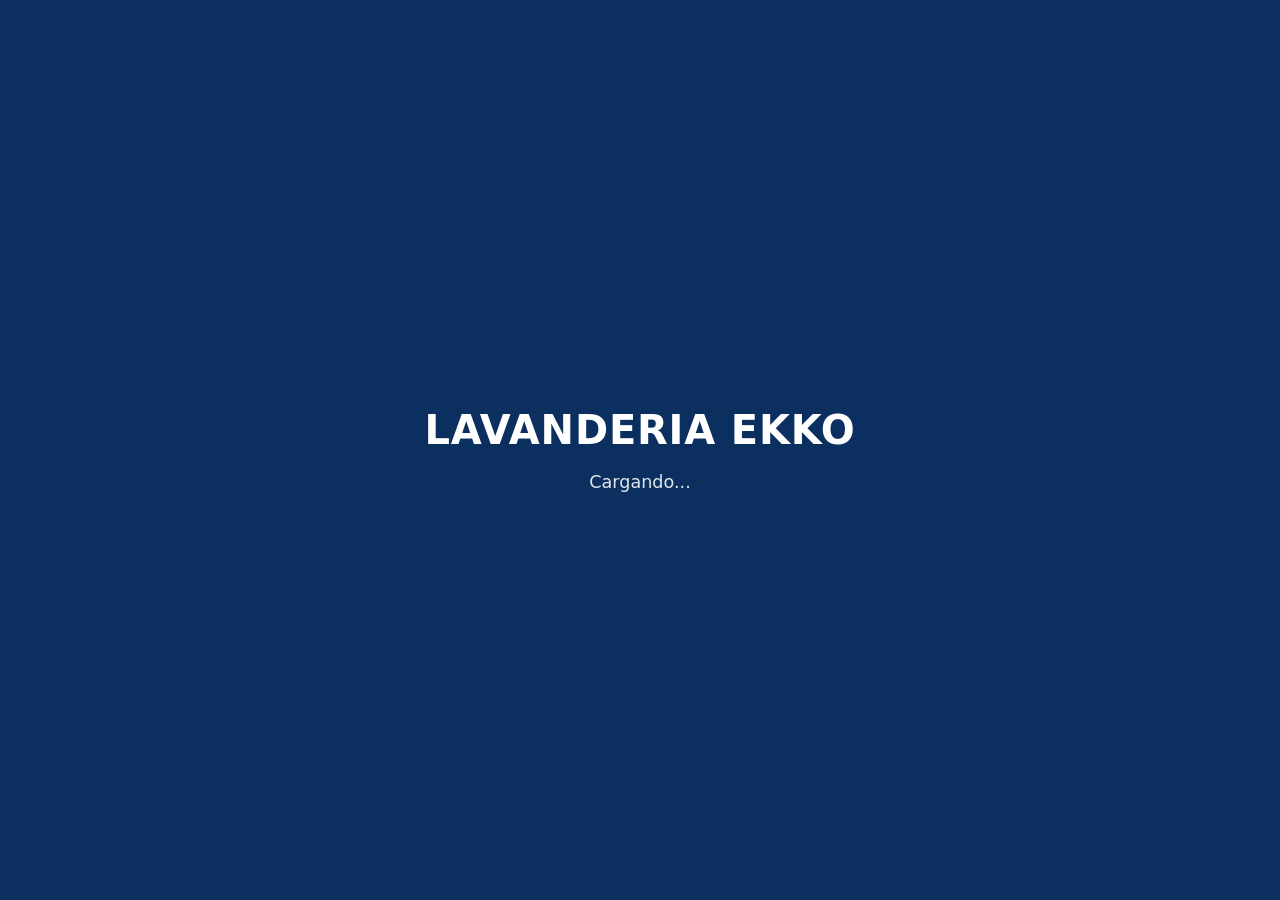
==== ADMIN EKKO/index.html @ 3e4dbfbe "Add files via upload Signed-off-by: koowexa-dev <278492924+koowexa-dev@users.noreply.github.com>" ====
<!DOCTYPE html>
<html lang="es">
<head>
    <meta charset="UTF-8">
    <meta name="viewport" content="width=device-width, initial-scale=1.0, viewport-fit=cover">
    <title>EKKO</title>
    <style>
        * {
            margin: 0;
            padding: 0;
            box-sizing: border-box;
        }
        body {
            font-family: system-ui, -apple-system, 'Segoe UI', Roboto, 'Helvetica Neue', sans-serif;
            background: #0B2F5F;
            min-height: 100dvh;
            display: flex;
            justify-content: center;
            align-items: center;
        }
        .cargando {
            text-align: center;
            padding: 1.5rem;
            width: 100%;
            max-width: 90%;
        }
        .marca {
            color: white;
            font-size: clamp(1.75rem, 6vw, 2.5rem);
            font-weight: 600;
            letter-spacing: 0.02em;
            margin-bottom: 1rem;
            line-height: 1.2;
            word-break: break-word;
        }
        .estado {
            color: rgba(255, 255, 255, 0.88);
            font-size: clamp(0.9rem, 4vw, 1.1rem);
            font-weight: 400;
            line-height: 1.4;
        }
    </style>
    <meta http-equiv="refresh" content="4; url=https://koowexa-dev.github.io/admin_ekko/">
</head>
<body>
    <div class="cargando">
        <div class="marca">LAVANDERIA EKKO</div>
        <div class="estado">Cargando...</div>
    </div>
</body>
</html>
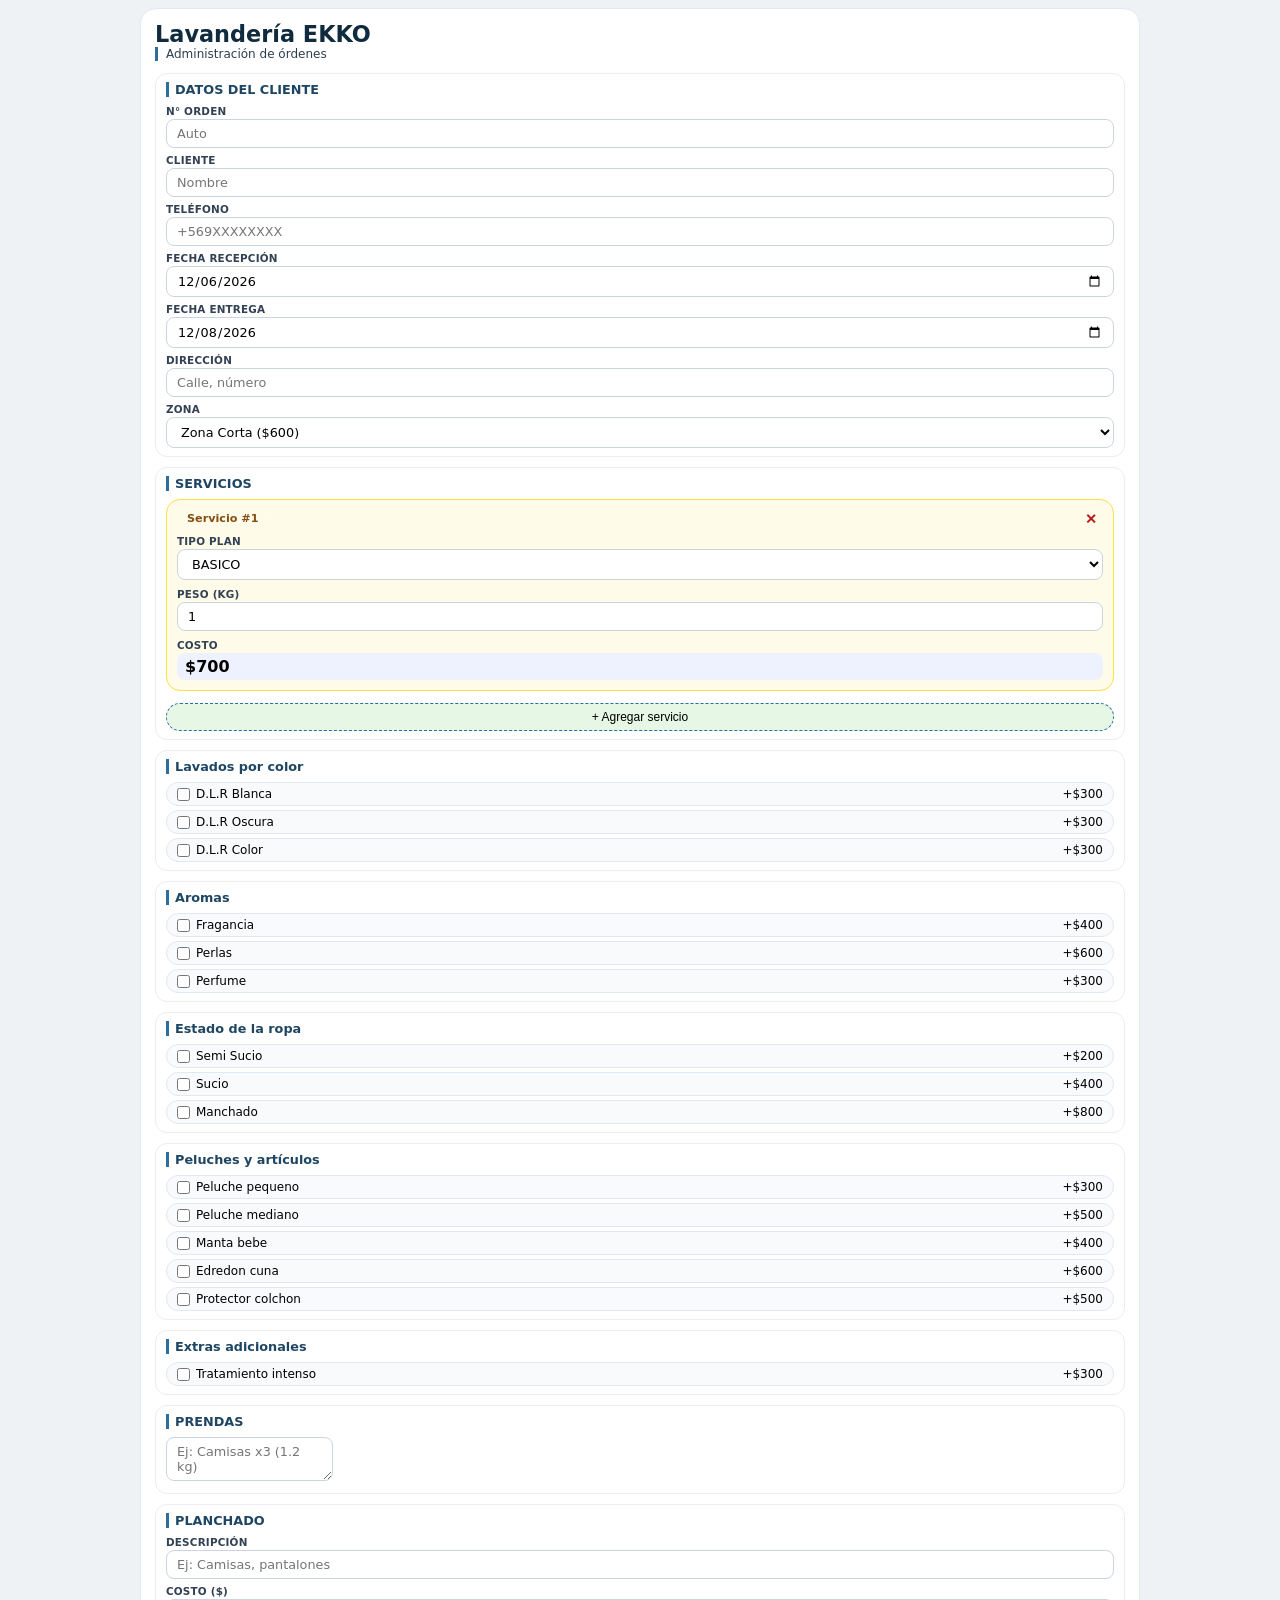
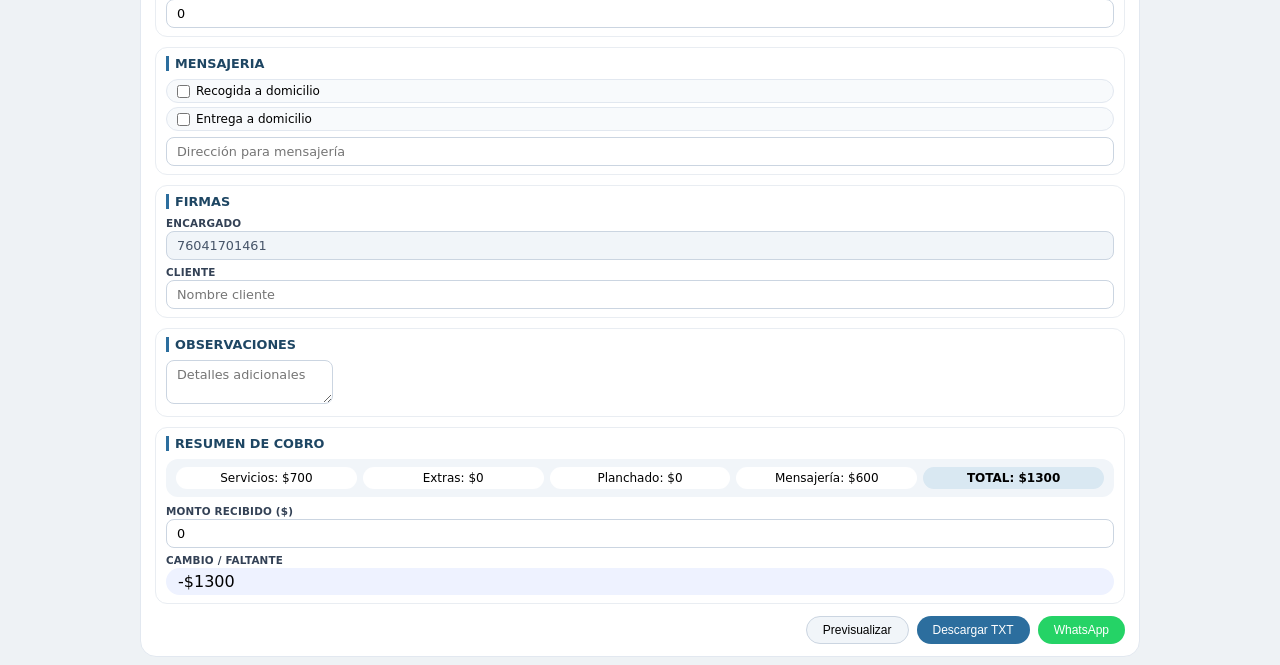
==== commit dad56c25: "Add files via upload Signed-off-by: koowexa-dev <278492924+koowexa-dev@users.noreply.github.com>" ====
--- a/ADMIN EKKO/index.html
+++ b/ADMIN EKKO/index.html
@@ -2,50 +2,238 @@
 <html lang="es">
 <head>
     <meta charset="UTF-8">
-    <meta name="viewport" content="width=device-width, initial-scale=1.0, viewport-fit=cover">
-    <title>EKKO</title>
+    <meta name="viewport" content="width=device-width,initial-scale=1.0,user-scalable=yes,viewport-fit=cover">
+    <title>ADMIN EKKO</title>
     <style>
-        * {
-            margin: 0;
-            padding: 0;
-            box-sizing: border-box;
-        }
-        body {
-            font-family: system-ui, -apple-system, 'Segoe UI', Roboto, 'Helvetica Neue', sans-serif;
-            background: #0B2F5F;
-            min-height: 100dvh;
-            display: flex;
-            justify-content: center;
-            align-items: center;
-        }
-        .cargando {
-            text-align: center;
-            padding: 1.5rem;
-            width: 100%;
-            max-width: 90%;
-        }
-        .marca {
-            color: white;
-            font-size: clamp(1.75rem, 6vw, 2.5rem);
-            font-weight: 600;
-            letter-spacing: 0.02em;
-            margin-bottom: 1rem;
-            line-height: 1.2;
-            word-break: break-word;
-        }
-        .estado {
-            color: rgba(255, 255, 255, 0.88);
-            font-size: clamp(0.9rem, 4vw, 1.1rem);
-            font-weight: 400;
-            line-height: 1.4;
-        }
+        *{margin:0;padding:0;box-sizing:border-box}
+        body{font-family:system-ui,-apple-system,'Segoe UI',Roboto,sans-serif;background:#eef2f5;padding:8px}
+        .app{max-width:1000px;margin:0 auto}
+        .card{background:#fff;border-radius:16px;padding:12px 14px;border:1px solid #e2e8f0}
+        .card h1{font-size:1.4rem;font-weight:600;color:#0f2b3d}
+        .card .sub{font-size:0.75rem;color:#2c3e50;margin-bottom:12px;border-left:3px solid #2c6e9e;padding-left:8px}
+        .section{background:#fff;border:1px solid #e9edf2;border-radius:12px;padding:8px 10px;margin-bottom:10px}
+        .section h4{font-size:0.8rem;font-weight:600;color:#1e4663;margin-bottom:8px;display:flex;justify-content:space-between;align-items:center;border-left:3px solid #2c6e9e;padding-left:6px}
+        .vertical-list{display:flex;flex-direction:column;gap:6px}
+        .field{display:flex;flex-direction:column;gap:2px}
+        .field label{font-size:0.65rem;font-weight:600;color:#334155;text-transform:uppercase;letter-spacing:0.2px}
+        input,select,textarea{padding:6px 10px;border:1px solid #cbd5e1;border-radius:8px;font-size:0.8rem;background:#fff;font-family:inherit}
+        input:read-only{background:#f1f5f9;color:#475569;cursor:not-allowed}
+        textarea{resize:vertical}
+        input:focus,select:focus,textarea:focus{outline:none;border-color:#2c6e9e;box-shadow:0 0 0 2px rgba(44,110,158,0.1)}
+        .check-vertical{display:flex;flex-direction:column;gap:4px;margin-top:2px}
+        .check-vertical label{display:flex;align-items:center;gap:6px;font-size:0.75rem;font-weight:400;background:#f8fafc;padding:4px 10px;border-radius:20px;border:1px solid #e2e8f0;cursor:pointer}
+        .check-vertical label:hover{background:#eef2ff;border-color:#b9d0f0}
+        .totales{background:#f1f5f9;border-radius:12px;padding:8px 10px;display:grid;grid-template-columns:repeat(auto-fit,minmax(90px,1fr));gap:6px;margin-bottom:8px;font-size:0.75rem;font-weight:500}
+        .totales div{background:#fff;padding:4px 8px;border-radius:30px;text-align:center}
+        .actions{display:flex;flex-wrap:wrap;justify-content:flex-end;gap:8px;margin-top:12px}
+        button{background:#f1f5f9;border:1px solid #cbd5e1;padding:6px 16px;border-radius:30px;font-size:0.75rem;font-weight:500;cursor:pointer}
+        button.primary{background:#2c6e9e;color:#fff;border:none}
+        button.whatsapp{background:#25D366;color:#fff;border:none}
+        .toast{position:fixed;bottom:10px;left:50%;transform:translateX(-50%);background:#1e293b;color:#fff;padding:4px 16px;border-radius:30px;font-size:0.7rem;text-align:center;z-index:3000;pointer-events:none;width:fit-content;max-width:300px;opacity:0;visibility:hidden}
+        @media(max-width:560px){.card{padding:8px}.section{padding:6px}.totales{grid-template-columns:1fr 1fr}}
+        .servicios-container{display:flex;flex-direction:column;gap:8px;margin-bottom:8px}
+        .servicio-item{background:#fefce8;border:1px solid #fde047;border-radius:14px;padding:10px}
+        .servicio-header{display:flex;justify-content:space-between;align-items:center;margin-bottom:8px}
+        .servicio-header span{font-weight:600;color:#854d0e;font-size:0.7rem;background:#fffbeb;padding:2px 10px;border-radius:30px}
+        .servicio-fields{display:flex;flex-direction:column;gap:8px}
+        .remove-servicio{background:none;border:none;font-size:0.9rem;font-weight:bold;cursor:pointer;color:#b91c1c;padding:0 6px}
+        .add-servicio-btn{margin-top:4px;background:#e6f7e6;border:1px dashed #2c6e9e;width:100%;border-radius:30px;font-weight:500;padding:6px}
+        .total-destacado{font-weight:700;background:#d9e8f2!important}
     </style>
-    <meta http-equiv="refresh" content="4; url=https://koowexa-dev.github.io/admin_ekko/">
 </head>
 <body>
-    <div class="cargando">
-        <div class="marca">LAVANDERIA EKKO</div>
-        <div class="estado">Cargando...</div>
+    <div class="app">
+        <div class="card">
+            <h1>Lavandería EKKO</h1>
+            <div class="sub">Administración de órdenes</div>
+            <div id="formRoot"></div>
+            <div class="actions">
+                <button id="previewBtn">Previsualizar</button>
+                <button id="downloadBtn" class="primary">Descargar TXT</button>
+                <button id="whatsappBtn" class="whatsapp">WhatsApp</button>
+            </div>
+        </div>
     </div>
+    <div id="globalToast" class="toast">Mensaje</div>
+
+    <script>
+        const PRECIOS_KG={
+            BASICO:{'1-2':700,'3-4':900,'5-6':1100,'7':1300},
+            WORKING:{'1-2':900,'3-4':1200},
+            PREMIUM:{'1-2':800,'3-4':1000,'5-6':1200,'7':1400},
+            DEPORTE:{'1-2':800,'3-4':1000},
+            VESTIR:{'1-2':1000,'3-4':1200},
+            UNIFORME:{'1-2':1000,'3-4':1200},
+            ESPECIAL:{'1-2':900,'3-4':1100,'5-6':1300,'7':1500}
+        };
+        const PRECIOS_BABY={'BABY EKKO 1':{nombre:'BABY EKKO 1',peso:'5kg',precioUnitario:1500},'BABY EKKO 2':{nombre:'BABY EKKO 2',peso:'5kg',precioUnitario:2500}};
+        const COSTO_MENSAJERIA={'Zona Corta $600':600,'Zona Media $900':900,'Zona Larga $1200':1200};
+        const ZONA_KEYWORDS={corta:'Zona Corta $600',media:'Zona Media $900',larga:'Zona Larga $1200',centro:'Zona Corta $600',sur:'Zona Media $900',norte:'Zona Larga $1200'};
+        const PRECIOS_EXTRAS={dlrBlanca:300,dlrOscura:300,dlrColor:300,fragancia:400,perlas:600,perfume:300,semiSucio:200,sucio:400,manchado:800,peluchePeq:300,pelucheMed:500,mantaBebe:400,edredonCuna:600,protectorColchon:500,tratamientoManchas:300};
+        const EXTRAS_NOMBRES={dlrBlanca:'D.L.R Blanca',dlrOscura:'D.L.R Oscura',dlrColor:'D.L.R Color',fragancia:'Fragancia',perlas:'Perlas',perfume:'Perfume',semiSucio:'Semi Sucio',sucio:'Sucio',manchado:'Manchado',peluchePeq:'Peluche pequeno',pelucheMed:'Peluche mediano',mantaBebe:'Manta bebe',edredonCuna:'Edredon cuna',protectorColchon:'Protector colchon',tratamientoManchas:'Tratamiento intenso'};
+        const CATEGORIAS_EXTRAS={'Lavados por color':['dlrBlanca','dlrOscura','dlrColor'],'Aromas':['fragancia','perlas','perfume'],'Estado de la ropa':['semiSucio','sucio','manchado'],'Peluches y artículos':['peluchePeq','pelucheMed','mantaBebe','edredonCuna','protectorColchon'],'Extras adicionales':['tratamientoManchas']};
+
+        function obtenerPrecioPorPeso(plan,peso){
+            const rangos=PRECIOS_KG[plan]; if(!rangos)return 0;
+            const entradas=Object.entries(rangos).sort((a,b)=>{const la=parseFloat(a[0].split('-')[1]||a[0]);const lb=parseFloat(b[0].split('-')[1]||b[0]);return la-lb;});
+            for(let [r,pre] of entradas){const p=r.split('-');if(p.length===1){if(peso>=parseFloat(p[0]))return pre;}else{const min=parseFloat(p[0]),max=parseFloat(p[1]);if(peso>=min&&peso<=max)return pre;}}
+            const ult=entradas[entradas.length-1];return ult?ult[1]:0;
+        }
+
+        let servicios=[], nextId=1;
+        const $=id=>document.getElementById(id);
+        const getVal=(id,def)=>{const e=$(id);return e?(e.value||'').trim()||def||'':'';};
+        const getChecked=id=>{const e=$(id);return e?e.checked:false;};
+        const setVal=(id,val)=>{const e=$(id);if(e)e.value=val;};
+
+        function generarNumeroOrden(){const d=new Date();return d.getFullYear()+String(d.getMonth()+1).padStart(2,'0')+String(d.getDate()).padStart(2,'0')+'-'+Math.random().toString(36).substring(2,6).toUpperCase();}
+        function toastMsg(msg,isErr){const t=$('globalToast');if(!t)return;t.innerText=msg;t.style.backgroundColor=isErr?'#b91c1c':'#1e293b';t.style.visibility='visible';t.style.opacity='1';setTimeout(()=>{t.style.opacity='0';setTimeout(()=>t.style.visibility='hidden',250);},2300);}
+
+        function calcularCostoServicio(serv){
+            const plan=serv.tipo;
+            if(plan==='BABY EKKO 1')return (serv.babyQty||1)*PRECIOS_BABY['BABY EKKO 1'].precioUnitario;
+            if(plan==='BABY EKKO 2')return (serv.babyQty||1)*PRECIOS_BABY['BABY EKKO 2'].precioUnitario;
+            return obtenerPrecioPorPeso(plan, serv.peso||1);
+        }
+        function calcTotalServicios(){return servicios.reduce((s,sv)=>s+calcularCostoServicio(sv),0);}
+        function calcExtras(){let t=0;for(let e in PRECIOS_EXTRAS)if(PRECIOS_EXTRAS.hasOwnProperty(e)&&getChecked('extra_'+e))t+=PRECIOS_EXTRAS[e];return t;}
+        function calcDelivery(){const z=getVal('zoneSelect','Zona Corta $600');return COSTO_MENSAJERIA[z]||0;}
+
+        function actualizarTotales(){
+            const servTotal=calcTotalServicios(), extra=calcExtras(), iron=parseFloat(getVal('ironCost','0'))||0, delivery=calcDelivery(), total=servTotal+extra+iron+delivery;
+            if($('servMount'))$('servMount').innerText='$'+servTotal;
+            if($('extraMount'))$('extraMount').innerText='$'+extra;
+            if($('ironMount'))$('ironMount').innerText='$'+iron;
+            if($('deliveryMount'))$('deliveryMount').innerText='$'+delivery;
+            if($('totalMount'))$('totalMount').innerText='$'+total;
+            const pago=parseFloat(getVal('receivedPay','0'))||0, cambio=pago-total;
+            if($('changeMount'))$('changeMount').innerHTML=cambio>=0?'$'+cambio:'-$'+Math.abs(cambio);
+            if($('hiddenTotal'))$('hiddenTotal').value=total;
+        }
+
+        function suggestZoneByAddress(){const addr=getVal('address').toLowerCase();if(!addr)return;for(let k in ZONA_KEYWORDS)if(ZONA_KEYWORDS.hasOwnProperty(k)&&addr.includes(k)){setVal('zoneSelect',ZONA_KEYWORDS[k]);actualizarTotales();break;}}
+
+        function renderServicios(){
+            const container=$('serviciosListContainer'); if(!container)return;
+            if(!servicios.length){container.innerHTML='<div style="padding:8px;text-align:center;background:#f9f9f9;border-radius:12px;">+ Agrega servicios</div>';return;}
+            container.innerHTML='';
+            servicios.forEach((serv,idx)=>{
+                const div=document.createElement('div');div.className='servicio-item';div.dataset.id=serv.id;
+                const isBaby=serv.tipo==='BABY EKKO 1'||serv.tipo==='BABY EKKO 2';
+                const costo=calcularCostoServicio(serv);
+                div.innerHTML=`
+                    <div class="servicio-header"><span>Servicio #${idx+1}</span><button class="remove-servicio" data-id="${serv.id}">✕</button></div>
+                    <div class="servicio-fields">
+                        <div class="field"><label>TIPO PLAN</label><select class="serv-tipo" data-id="${serv.id}">
+                            ${['BASICO','WORKING','PREMIUM','DEPORTE','VESTIR','UNIFORME','ESPECIAL','BABY EKKO 1','BABY EKKO 2'].map(p=>`<option value="${p}" ${serv.tipo===p?'selected':''}>${p}</option>`).join('')}
+                        </select></div>
+                        ${isBaby?`<div class="field"><label>CANTIDAD PAQUETES (5kg)</label><input type="number" class="serv-babyqty" data-id="${serv.id}" value="${serv.babyQty||1}" min="1" step="1"></div>`
+                        :`<div class="field"><label>PESO (kg)</label><input type="number" step="0.1" class="serv-peso" data-id="${serv.id}" value="${serv.peso||1}" min="0.1"></div>`}
+                        <div class="field"><label>COSTO</label><div style="background:#eef2ff;padding:4px 8px;border-radius:8px;font-weight:bold;">$${costo}</div></div>
+                    </div>`;
+                container.appendChild(div);
+            });
+            document.querySelectorAll('.remove-servicio').forEach(b=>b.addEventListener('click',function(){const id=parseInt(this.dataset.id);eliminarServicio(id);}));
+            document.querySelectorAll('.serv-tipo').forEach(s=>s.addEventListener('change',function(){const id=parseInt(this.dataset.id),newTipo=this.value,serv=servicios.find(s=>s.id===id);if(serv){serv.tipo=newTipo;if(newTipo==='BABY EKKO 1'||newTipo==='BABY EKKO 2'){serv.peso=undefined;serv.babyQty=serv.babyQty||1;}else{serv.babyQty=undefined;serv.peso=serv.peso||1;}renderServicios();actualizarTotales();}}));
+            document.querySelectorAll('.serv-peso').forEach(inp=>inp.addEventListener('input',function(){const id=parseInt(this.dataset.id),val=parseFloat(this.value);if(!isNaN(val)&&val>0){const serv=servicios.find(s=>s.id===id);if(serv){serv.peso=val;renderServicios();actualizarTotales();}}}));
+            document.querySelectorAll('.serv-babyqty').forEach(inp=>inp.addEventListener('change',function(){const id=parseInt(this.dataset.id),qty=Math.max(1,parseInt(this.value)||1);const serv=servicios.find(s=>s.id===id);if(serv){serv.babyQty=qty;renderServicios();actualizarTotales();}}));
+            actualizarTotales();
+        }
+
+        function eliminarServicio(id){servicios=servicios.filter(s=>s.id!==id);renderServicios();actualizarTotales();}
+        function agregarServicio(){const nuevoId=nextId++;servicios.push({id:nuevoId,tipo:'BASICO',peso:1,babyQty:null});renderServicios();actualizarTotales();}
+
+        function obtenerDatosCompletos(){
+            const orden=getVal('ordNum')||generarNumeroOrden(), cliente=getVal('cliName')||'---', telefono=getVal('cliPhone')||'---', fechaRec=getVal('recDate')||'---', fechaEnt=getVal('delDate')||'---', direccion=getVal('address')||'---', zona=getVal('zoneSelect')||'---';
+            let detalle=[], totalServ=0;
+            servicios.forEach((s,i)=>{const c=calcularCostoServicio(s);totalServ+=c;detalle.push((i+1)+'. '+s.tipo+(s.tipo.includes('BABY')?' · '+(s.babyQty||1)+' paq(s) 5kg -> $'+c:' · '+(s.peso||1)+' kg -> $'+c));});
+            if(!servicios.length)detalle.push('Ningún servicio');
+            let extras=[];for(let e in PRECIOS_EXTRAS)if(PRECIOS_EXTRAS.hasOwnProperty(e)&&getChecked('extra_'+e))extras.push(EXTRAS_NOMBRES[e]+' (+$'+PRECIOS_EXTRAS[e]+')');
+            const extraMonto=calcExtras(), prendas=getVal('garments'), planchDesc=getVal('ironDesc'), planchCosto=parseFloat(getVal('ironCost','0'))||0, msgRecogida=getChecked('msgPickup'), msgEntrega=getChecked('msgDelivery'), courier=getVal('courierAddr'), deliveryMonto=calcDelivery(), total=totalServ+extraMonto+planchCosto+deliveryMonto, recibido=parseFloat(getVal('receivedPay','0'))||0, cambio=recibido-total, firmaEnc=getVal('signStaff')||'_________________________', firmaCli=getVal('signClient')||'_________________________', piezas=getVal('pieces');
+            return{orden,cliente,telefono,fechaRec,fechaEnt,direccion,zona,detalle,totalServ,extras,extraMonto,prendas,planchDesc,planchCosto,msgRecogida,msgEntrega,courier,deliveryMonto,total,recibido,cambio,firmaEnc,firmaCli,piezas};
+        }
+
+        function generarTXT(){
+            if(!servicios.length){toastMsg('Agrega al menos un servicio',true);return null;}
+            const d=obtenerDatosCompletos();
+            let txt='============================================================\n              LAVANDERIA EKKO - ORDEN DE SERVICIO           \n============================================================\n\n--- DATOS DEL CLIENTE ---\nN° Orden       : '+d.orden+'\nCliente        : '+d.cliente+'\nTeléfono       : '+d.telefono+'\nDirección      : '+d.direccion+'\nZona mensajería: '+d.zona+'\nFecha recepción: '+d.fechaRec+'\nFecha entrega  : '+d.fechaEnt+'\n\n--- SERVICIOS SOLICITADOS ---\n'+d.detalle.join('\n')+'\nCosto total servicios: $'+d.totalServ+'\n\n';
+            if(d.extras.length||d.planchCosto){txt+='--- EXTRAS Y ADICIONALES ---\n'+(d.extras.length?'Extras: '+d.extras.join(', ')+'\n':'')+'Monto extras: $'+d.extraMonto+'\n'+(d.planchDesc?'Planchado: '+d.planchDesc+'\n':'')+'Costo planchado: $'+d.planchCosto+'\n\n';}
+            if(d.msgRecogida||d.msgEntrega||d.courier){txt+='--- MENSAJERIA ---\nRecogida a domicilio: '+(d.msgRecogida?'SI':'NO')+'\nEntrega a domicilio: '+(d.msgEntrega?'SI':'NO')+'\n'+(d.courier?'Dirección envio: '+d.courier+'\n':'')+'Costo mensajería: $'+d.deliveryMonto+'\n\n';}
+            if(d.prendas)txt+='--- PRENDAS / DETALLE ---\n'+d.prendas+'\n\n';
+            if(d.piezas)txt+='--- OBSERVACIONES / PIEZAS ---\n'+d.piezas+'\n\n';
+            txt+='--- RESUMEN DE COBRO ---\nServicios de lavandería: $'+d.totalServ+'\nExtras                 : $'+d.extraMonto+'\nPlanchado              : $'+d.planchCosto+'\nMensajería             : $'+d.deliveryMonto+'\nTOTAL A PAGAR          : $'+d.total+'\nRecibido               : $'+d.recibido+'\nCambio / faltante      : '+(d.cambio>=0?'$'+d.cambio:'-$'+Math.abs(d.cambio))+'\n\n--- FIRMAS ---\nEncargado: '+d.firmaEnc+'\nCliente  : '+d.firmaCli+'\n\nDocumento generado el '+new Date().toLocaleString()+' | Lavanderia EKKO\n';
+            return txt;
+        }
+
+        function generarMensajeWhatsApp(){
+            if(!servicios.length){toastMsg('Agrega al menos un servicio',true);return null;}
+            const d=obtenerDatosCompletos();
+            let msg='LAVANDERIA EKKO - ORDEN DE SERVICIO\n====================================\n\n--- DATOS DEL CLIENTE ---\nN° Orden       : '+d.orden+'\nCliente        : '+d.cliente+'\nTeléfono       : '+d.telefono+'\nDirección      : '+d.direccion+'\nZona mensajería: '+d.zona+'\nFecha recepción: '+d.fechaRec+'\nFecha entrega  : '+d.fechaEnt+'\n\n--- SERVICIOS SOLICITADOS ---\n'+d.detalle.join('\n')+'\nCosto total servicios: $'+d.totalServ+'\n\n';
+            if(d.extras.length||d.planchCosto){msg+='--- EXTRAS Y ADICIONALES ---\n'+(d.extras.length?'Extras: '+d.extras.join(', ')+'\n':'')+'Monto extras: $'+d.extraMonto+'\n'+(d.planchDesc?'Planchado: '+d.planchDesc+'\n':'')+'Costo planchado: $'+d.planchCosto+'\n\n';}
+            if(d.msgRecogida||d.msgEntrega||d.courier){msg+='--- MENSAJERIA ---\nRecogida a domicilio: '+(d.msgRecogida?'SI':'NO')+'\nEntrega a domicilio: '+(d.msgEntrega?'SI':'NO')+'\n'+(d.courier?'Dirección envio: '+d.courier+'\n':'')+'Costo mensajería: $'+d.deliveryMonto+'\n\n';}
+            if(d.prendas)msg+='--- PRENDAS / DETALLE ---\n'+d.prendas+'\n\n';
+            if(d.piezas)msg+='--- OBSERVACIONES / PIEZAS ---\n'+d.piezas+'\n\n';
+            msg+='--- RESUMEN DE COBRO ---\nServicios de lavandería: $'+d.totalServ+'\nExtras                 : $'+d.extraMonto+'\nPlanchado              : $'+d.planchCosto+'\nMensajería             : $'+d.deliveryMonto+'\nTOTAL A PAGAR          : $'+d.total+'\nRecibido               : $'+d.recibido+'\nCambio / faltante      : '+(d.cambio>=0?'$'+d.cambio:'-$'+Math.abs(d.cambio))+'\n\n--- FIRMAS ---\nEncargado: '+d.firmaEnc+'\nCliente  : '+d.firmaCli+'\n\nDocumento generado el '+new Date().toLocaleString()+' | Lavanderia EKKO';
+            return msg;
+        }
+
+        function descargarTXT(){const txt=generarTXT();if(!txt)return;const orden=getVal('ordNum')||generarNumeroOrden();const blob=new Blob([txt],{type:'text/plain;charset=utf-8'});const a=document.createElement('a');a.href=URL.createObjectURL(blob);a.download='orden_'+orden+'.txt';document.body.appendChild(a);a.click();document.body.removeChild(a);URL.revokeObjectURL(a.href);toastMsg('TXT descargado');}
+        function previsualizarTXT(){const txt=generarTXT();if(!txt)return;const modal=document.createElement('div');modal.style.cssText='position:fixed;top:0;left:0;width:100%;height:100%;background:rgba(0,0,0,0.85);z-index:10000;display:flex;align-items:center;justify-content:center;';const card=document.createElement('div');card.style.cssText='background:#fff;border-radius:20px;max-width:90%;max-height:85%;overflow:auto;padding:16px;width:650px;';card.innerHTML='<h3 style="margin-bottom:8px;">Previsualización</h3><pre style="font-family:monospace;font-size:11px;white-space:pre-wrap;background:#f8fafc;padding:8px;border-radius:8px;">'+txt.replace(/[&<>]/g,m=>({ '&':'&amp;','<':'&lt;','>':'&gt;' }[m]))+'</pre><button id="closePreview" style="margin-top:12px;padding:6px 20px;border-radius:30px;border:none;background:#2c6e9e;color:#fff;">Cerrar</button>';modal.appendChild(card);document.body.appendChild(modal);document.getElementById('closePreview').onclick=()=>modal.remove();}
+        function enviarWhatsApp(){const raw=getVal('cliPhone');if(!raw){toastMsg('Ingresa teléfono del cliente',true);return;}let num=raw.replace(/[^\d+]/g,'');if(!num.startsWith('+')){if(num.startsWith('56'))num='+'+num;else num='+56'+num;}num=num.replace(/\s/g,'');const msg=generarMensajeWhatsApp();if(!msg)return;window.open('https://wa.me/'+encodeURIComponent(num)+'?text='+encodeURIComponent(msg),'_blank');toastMsg('WhatsApp abierto');}
+
+        function construirFormulario(){
+            const root=$('formRoot'); if(!root)return;
+            let extrasHtml='';for(let cat in CATEGORIAS_EXTRAS){if(CATEGORIAS_EXTRAS.hasOwnProperty(cat)){extrasHtml+='<div class="section"><h4>'+cat+'</h4><div class="check-vertical">';CATEGORIAS_EXTRAS[cat].forEach(e=>{if(PRECIOS_EXTRAS[e]!==undefined)extrasHtml+='<label><input type="checkbox" id="extra_'+e+'"> '+EXTRAS_NOMBRES[e]+' <span style="margin-left:auto;font-weight:500;">+$'+PRECIOS_EXTRAS[e]+'</span></label>';});extrasHtml+='</div></div>';}}
+            root.innerHTML=`
+                <div class="section"><h4>DATOS DEL CLIENTE</h4><div class="vertical-list">
+                    <div class="field"><label>N° Orden</label><input type="text" id="ordNum" placeholder="Auto"></div>
+                    <div class="field"><label>Cliente</label><input type="text" id="cliName" placeholder="Nombre"></div>
+                    <div class="field"><label>Teléfono</label><input type="tel" id="cliPhone" placeholder="+569XXXXXXXX"></div>
+                    <div class="field"><label>Fecha Recepción</label><input type="date" id="recDate"></div>
+                    <div class="field"><label>Fecha Entrega</label><input type="date" id="delDate"></div>
+                    <div class="field"><label>Dirección</label><input type="text" id="address" placeholder="Calle, número"></div>
+                    <div class="field"><label>Zona</label><select id="zoneSelect"><option value="Zona Corta $600">Zona Corta ($600)</option><option value="Zona Media $900">Zona Media ($900)</option><option value="Zona Larga $1200">Zona Larga ($1200)</option></select></div>
+                </div></div>
+                <div class="section"><h4>SERVICIOS</h4><div id="serviciosListContainer" class="servicios-container"></div><button type="button" id="addServicioBtn" class="add-servicio-btn">+ Agregar servicio</button></div>
+                ${extrasHtml}
+                <div class="section"><h4>PRENDAS</h4><textarea id="garments" rows="2" placeholder="Ej: Camisas x3 (1.2 kg)"></textarea></div>
+                <div class="section"><h4>PLANCHADO</h4><div class="vertical-list"><div class="field"><label>Descripción</label><input type="text" id="ironDesc" placeholder="Ej: Camisas, pantalones"></div><div class="field"><label>Costo ($)</label><input type="number" id="ironCost" value="0" step="100"></div></div></div>
+                <div class="section"><h4>MENSAJERIA</h4><div class="check-vertical"><label><input type="checkbox" id="msgPickup"> Recogida a domicilio</label><label><input type="checkbox" id="msgDelivery"> Entrega a domicilio</label></div><div class="field" style="margin-top:6px;"><input type="text" id="courierAddr" placeholder="Dirección para mensajería"></div></div>
+                <div class="section"><h4>FIRMAS</h4><div class="vertical-list"><div class="field"><label>Encargado</label><input type="text" id="signStaff" value="76041701461" readonly></div><div class="field"><label>Cliente</label><input type="text" id="signClient" placeholder="Nombre cliente"></div></div></div>
+                <div class="section"><h4>OBSERVACIONES</h4><textarea id="pieces" rows="2" placeholder="Detalles adicionales"></textarea></div>
+                <div class="section" id="resumenFinalSection"><h4>RESUMEN DE COBRO</h4>
+                    <div class="totales">
+                        <div>Servicios: <span id="servMount">$0</span></div>
+                        <div>Extras: <span id="extraMount">$0</span></div>
+                        <div>Planchado: <span id="ironMount">$0</span></div>
+                        <div>Mensajería: <span id="deliveryMount">$0</span></div>
+                        <div class="total-destacado">TOTAL: <span id="totalMount">$0</span></div>
+                    </div>
+                    <div class="vertical-list">
+                        <div class="field"><label>Monto recibido ($)</label><input type="number" id="receivedPay" value="0" step="100"></div>
+                        <div class="field"><label>Cambio / faltante</label><span id="changeMount" style="background:#eef2ff;padding:4px 12px;border-radius:30px;display:inline-block;">$0</span></div>
+                    </div>
+                    <input type="hidden" id="hiddenTotal">
+                </div>`;
+
+            const hoy=new Date().toISOString().split('T')[0]; const futuro=new Date(Date.now()+2*86400000).toISOString().split('T')[0];
+            if(!getVal('recDate'))setVal('recDate',hoy); if(!getVal('delDate'))setVal('delDate',futuro);
+            servicios=[]; nextId=1; agregarServicio();
+            $('addServicioBtn')?.addEventListener('click',agregarServicio);
+            for(let e in PRECIOS_EXTRAS)if(PRECIOS_EXTRAS.hasOwnProperty(e)){const c=$('extra_'+e);if(c)c.addEventListener('change',actualizarTotales);}
+            $('ironCost')?.addEventListener('input',actualizarTotales);
+            $('receivedPay')?.addEventListener('input',actualizarTotales);
+            $('address')?.addEventListener('blur',suggestZoneByAddress);
+            $('zoneSelect')?.addEventListener('change',actualizarTotales);
+            actualizarTotales();
+        }
+
+        document.addEventListener('DOMContentLoaded',function(){
+            $('downloadBtn')?.addEventListener('click',descargarTXT);
+            $('previewBtn')?.addEventListener('click',previsualizarTXT);
+            $('whatsappBtn')?.addEventListener('click',enviarWhatsApp);
+            construirFormulario();
+        });
+    </script>
 </body>
 </html>
